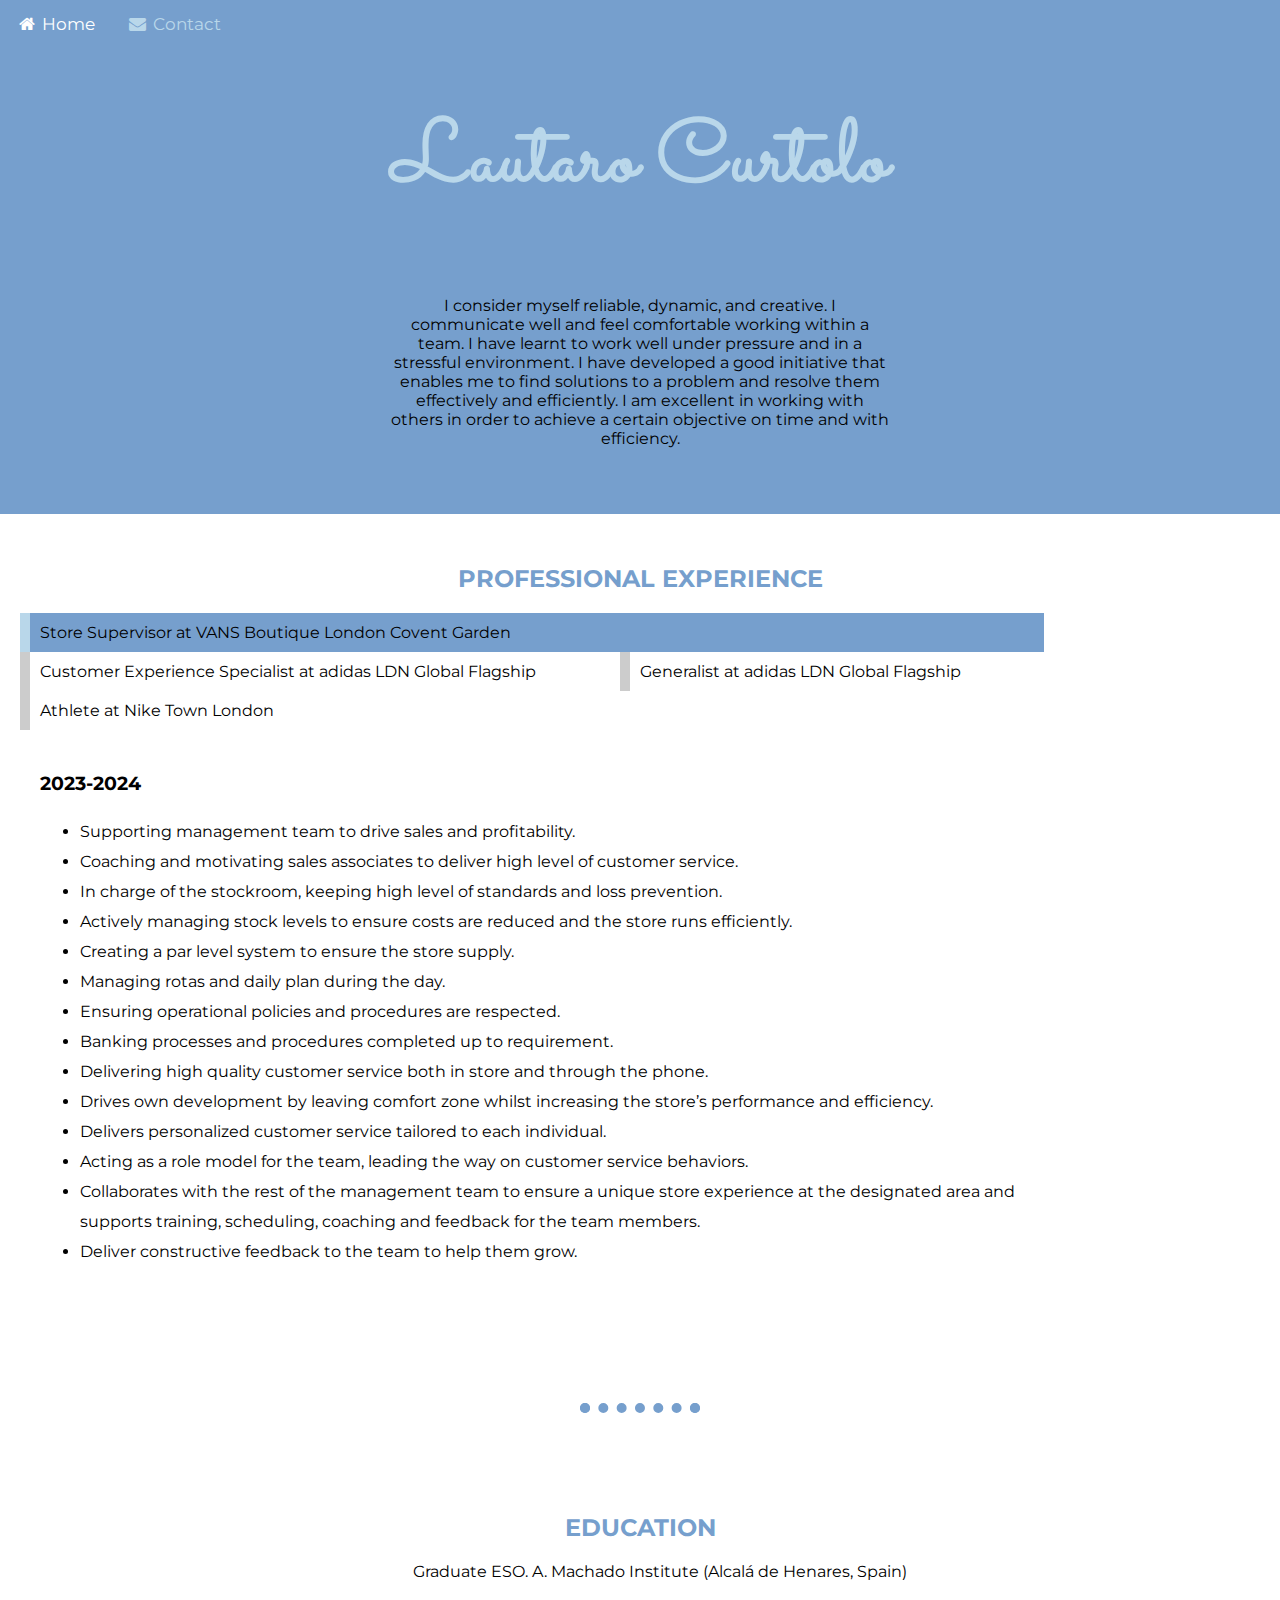
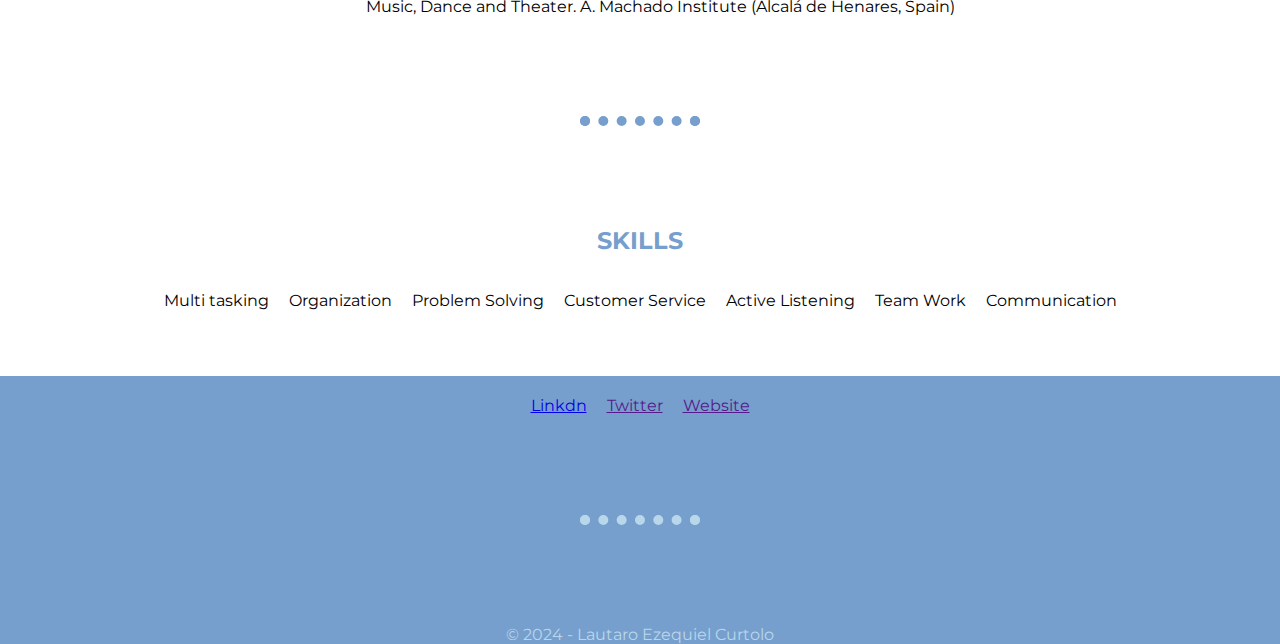
==== Links/My Resume/index.html @ 3bc87cb5 "Add files via upload" ====
<!DOCTYPE html>
<html lang="en">
<head>
    <meta charset="UTF-8">
    <meta name="viewport" content="width=device-width, initial-scale=1.0">
    <title>My Resume</title>
    <link rel="icon" href="/1 Capstone Project/My Website/Images/cloud.png" type="image/icon type">
    <link rel="stylesheet" href="./style.css"/>
    <link rel="preconnect" href="https://fonts.googleapis.com">
<link rel="preconnect" href="https://fonts.gstatic.com" crossorigin>
<link href="https://fonts.googleapis.com/css2?family=Sacramento&display=swap" rel="stylesheet">
<link rel="preconnect" href="https://fonts.googleapis.com">
<link rel="preconnect" href="https://fonts.gstatic.com" crossorigin>
<link href="https://fonts.googleapis.com/css2?family=Montserrat:ital,wght@0,100..900;1,100..900&display=swap" rel="stylesheet">
<link rel="stylesheet" href="https://cdnjs.cloudflare.com/ajax/libs/font-awesome/4.7.0/css/font-awesome.min.css">
</head>
<body>
    <!---NAVBAR--->
    <div class="topnav">
        <a class="active" href="/1 Capstone Project/My Website/index.html"><i class="fa fa-fw fa-home"></i> Home</a>
        <a href="mailto:“lautarocurtolo92@gmail.com”"><i class="fa fa-fw fa-envelope"></i> Contact</a>
    </div>
    <!---TOP-CONTAINER--->
    <div class="primary-box">
        <div class="summary">       
        <h1>Lautaro Curtolo</h1>
                    <h2>Summary</h2>
                        <p>I consider myself reliable, dynamic, and creative. I communicate well and feel 
                            comfortable working within a team. I have learnt to work well under pressure and in a 
                            stressful environment. I have developed a good initiative that enables me to find solutions 
                            to a problem and resolve them effectively and efficiently. I am excellent in working with 
                            others in order to achieve a certain objective on time and with efficiency.
                        </p></div>
    </div> 
    <!---MIDDLE--->
    <h2 class="workexperience">PROFESSIONAL EXPERIENCE</h2>
    <div class="worko-tabs">
        <input class="state" type="radio" title="tab-one" name="tabs-state" id="tab-one" checked />
        <input class="state" type="radio" title="tab-two" name="tabs-state" id="tab-two" />
        <input class="state" type="radio" title="tab-three" name="tabs-state" id="tab-three" />
        <input class="state" type="radio" title="tab-four" name="tabs-state" id="tab-four" />
        <div class="tabs flex-tabs">
            <label for="tab-one" id="tab-one-label" class="tab">Store Supervisor at VANS Boutique London Covent Garden</label>
            <label for="tab-two" id="tab-two-label" class="tab">Customer Experience Specialist at adidas LDN Global Flagship</label>
            <label for="tab-three" id="tab-three-label" class="tab">Generalist at adidas LDN Global Flagship</label>
            <label for="tab-four" id="tab-four-label" class="tab">Athlete at Nike Town London</label>
            <div id="tab-one-panel" class="panel active">
              <h3>2023-2024</h3>
              <ul>
                <li>Supporting management team to drive sales and profitability.</li>
                <li>Coaching and motivating sales associates to deliver high level of customer service.</li>
                <li>In charge of the stockroom, keeping high level of standards and loss prevention.</li>
                <li>Actively managing stock levels to ensure costs are reduced and the store runs efficiently.</li>
                <li>Creating a par level system to ensure the store supply.</li>
                <li>Managing rotas and daily plan during the day.</li>
                <li>Ensuring operational policies and procedures are respected.</li>
                <li>Banking processes and procedures completed up to requirement. </li>
                <li>Delivering high quality customer service both in store and through the phone.</li>
                <li>Drives own development by leaving comfort zone whilst increasing the store’s 
                    performance and efficiency.</li>
                <li>Delivers personalized customer service tailored to each individual.</li>
                <li>Acting as a role model for the team, leading the way on customer service behaviors.</li>
                <li>Collaborates with the rest of the management team to ensure a unique store experience at 
                    the designated area and supports training, scheduling, coaching and feedback for the team 
                    members.</li>
                <li>Deliver constructive feedback to the team to help them grow.</li>
            </ul>
            </div>
            <div id="tab-two-panel" class="panel">
                <h3>2023</h3>
                <ul>
                    <li>Is a role model of customer service behaviors</li>
                    <li>Demonstrates confidence in adidas Originals and optimizes all customer interactions 
                        within the designated customer area</li>
                    <li>Promotes efficient ways to manage the customer "journey."</li>
                    <li>Fosters customer loyalty through high-quality interactions at each step and within the 
                        designated customer area</li>
                    <li>Responsible for improving customer experience at adidas, with the goal of increasing 
                        customer satisfaction, brand engagement and conversion.</li>
                    <li>Assists in the seamless execution of in-store activations events, in collaboration with the 
                        Specialists and Experts. Help to maintain the standards set within these areas.</li>
                    <li>Collaborates with the Experts to ensure a unique Flagship experience at the designated 
                        area and supports training, scheduling, coaching and feedback for the Specialist and 
                        Generalist staff.</li>
                    <li>Provides feedback to all store teams on execution of service model across the designated 
                        customer area</li>
                    <li>Creates and drives a service culture by ensuring all activities are centered on the customer.</li>
                    <li>Positively communicates and is a role model for the adidas Brand Values.</li>
                    <li>Positively offers suggestions and ideas on ways to improve operations and processes 
                        within my area of expertise.</li>
                    <li>Communicates a desire to learn and seizes all available opportunities to drive own 
                        development and increase performance.</li>
                    <li>Drives appropriate level of audience segmentation to deliver personalized and relevant 
                        customer service at the designated customer area.</li>
                    <li>Takes full ownership of KPIs relevant to stages of customer engagement and own 
                        performance.</li>
                </ul>
            </div>
            <div id="tab-three-panel" class="panel">
                <h3>2023</h3>
                <ul>
                    <li>Acting as a Brand Ambassador, proactively and consistently exhibiting Brand Attitude
                    and Values.</li>
                    <li>Fosters customer loyalty through high-quality interactions at each step and within the 
                    designated customer area.</li>
                    <li>Responsible for providing a great brand experience to customers entering the LDN 
                    Flagship, with the goal of increasing customer satisfaction, brand engagement and 
                    conversion.</li>
                    <li>Assisted in the seamless execution of in-store activations events, in collaboration with the 
                    Specialists and Experts. Help to maintain the standards set within these areas.</li>
                    <li>Collaborates with the Specialists, Experts and Senior Customer Experience Manager to 
                    ensure a unique Flagship experience.</li>
                    <li>Completes all applicable training programs and comply with operational procedures.</li>
                    <li>Provides feedback on customer transaction patterns to help drive the store's KPIs.</li>
                    <li>Offers suggestions and ideas on ways to improve operations and processes within my area 
                    of expertise.</li>
                    <li>Collaborates with the Flagship Team to actively reduce product and customer losses.</li>
                    <li>Communicates a desire to learn and seizes all available opportunities to drive own 
                    development and increase performance.</li>
                </ul>
            </div>
            <div id="tab-four-panel" class="panel">
                <h3>2019-2023</h3>
                <ul>
                    <li>Maintain stockroom standards.</li>
                    <li>Manage large deliveries, lead the receiving procedure, and oversee the whole process 
                        according to requirements. Accomplish all KPIs provided by the leadership team. </li>
                    <li>In charge of floor replenishment whilst offering feedback and decision making together 
                        with the shop floor leaders. </li>
                    <li>Fast pace in customer service and busy environment. Meeting the 30 second KPI and 
                        maintaining constant communication with the shop floor.</li>
                    <li>Keeping a low cancellation rate in SFS (Ship from Store) by regularly taking on the GK 
                        role, organising the different tasks and athletes to ensure customers get their product as 
                        quickly and efficiently as possible.</li>
                    <li>Lead the RTV team whilst managing the process from start to finish.</li>
                    <li>Helping other stores with the organisation of their stockroom for the stock take.</li>
                    <li>Part of the Nike By You Team providing premium customer service and one to one 
                        services.</li>
                    <li>Managing a small team in the Nike By You department.</li>
                    <li>Use of engraving and laser machinery as well as heat press.</li>
                    <li>Organizing and running Activations Events in and out of the store.</li>
                    <li>Selected and coursing Just Lead It Apprenticeship.</li>
                    <li>Developing a new stock system within NBY to oversee the sales of prints, ordering, 
                        inventory control and organization, whilst aligning with Going To Zero values, and 
                        reducing expenditure.</li>
                </ul>
            </div>
        </div>
    </div>
    <!---EXPERIENCE--->
    <hr class="border"/>
    <div class="middle-container">
        <h2 class="education">EDUCATION</h2>
        <ul> 
            <p>Graduate ESO. A. Machado Institute (Alcalá de Henares, Spain)</p>
            <p>Music, Dance and Theater. A. Machado Institute (Alcalá de Henares, Spain)</p>
        </ul>
    </div>
    <hr class="border"/>
    <!---SKILLS--->
    <h2 class="tittleskills">SKILLS</h2>
    <div class="skills">        
        <p>Multi tasking</p>
        <p>Organization</p>
        <p>Problem Solving</p>
        <p>Customer Service</p>
        <p>Active Listening</p>
        <p>Team Work</p>
        <p>Communication</p>
    </div>
    <!---BOTTOM--->
    <section class="foots">
    <div class="footer">
        <a href="https://www.linkedin.com/in/lautaro-curtolo-169635174/">Linkdn</a>
        <a href="">Twitter</a>
        <a href="">Website</a>
    </div>
    <hr class="border" id="borders"/>
<footer>© 2024 - Lautaro Ezequiel Curtolo</footer>
    </div>
     </section>
<!---SCRIPT--->
<script>
    var acc = document.getElementsByClassName("accordion");
    var i;
    
    for (i = 0; i < acc.length; i++) {
      acc[i].addEventListener("click", function() {
        this.classList.toggle("active");
        var panel = this.nextElementSibling;
        if (panel.style.maxHeight) {
          panel.style.maxHeight = null;
        } else {
          panel.style.maxHeight = panel.scrollHeight + "px";
        }
      });
    }
    </script>

</body>
</html>
---- Links/My Resume/style.css ----
/*-------------------------------------------MAIN-BOX----------------------------------------------------------*/
.border{  
    border: dotted rgb(118, 159, 205) 10px;
    border-bottom: none;
    width: 100px;
    margin: 100px auto;    
}
h1{
  text-align: center;
  font-size: 88px;
  margin: 0px;
  font-family: Sacramento, cursive;
  color: rgb(185, 215, 234)
}
h2{
    color: rgb(118, 159, 205);
    font-family: Montserrat, sans-serif;
    text-align: center;
}
body{
  margin: 0px;
}
/*-------------------------------------------NAVBAR------------------------------------------------------------*/

.topnav {
  background-color: rgb(118, 159, 205);
  overflow: hidden;
}
.topnav a {
  float: left;
  color:  rgb(185, 215, 234);
  text-align: center;
  padding: 14px 16px;
  text-decoration: none;
  font-size: 17px;
  font-family: Montserrat, sans-serif;
}
.topnav a:hover {
  background-color:  rgb(118, 159, 205);
  color: black;
}
.topnav a.active {
  background-color:  rgb(118, 159, 205);
  color: white;
}
/*-------------------------------------------ACCORDION------------------------------------------------------------*/
@import "bourbon";

/* Android 2.3 :checked fix */
@keyframes fake {
    from {
        opacity: 1;
    }
    to {
        opacity: 1;
    }
}
body {        
    animation: fake 1s infinite;
}

.worko-tabs {
  justify-content: center;
    margin: 20px;
  	width: 80%;
  
    .state{
      position: absolute;
      left: -10000px;
    }
  
    .flex-tabs{
      display: flex;
      justify-content: space-between;
      flex-wrap: wrap;
      font-family: Montserrat, sans-serif;
        
        .tab{
          flex-grow: 1;
          max-height: 40px;
        }
      
        .panel {
          background-color: none;
          line-height: 30px;
          padding: 20px;
          display: none;
          width: 100%;
          flex-basis: auto;
          font-family: Montserrat, sans-serif;
      }
    }

    .tab {
      display: inline-block;
      padding: 10px;
      vertical-align: top;
      background-color: none;
      cursor: hand;
      cursor: pointer;
      border-left: 10px solid #ccc;
      
        &:hover{
          background-color: rgb(118, 159, 205);
        }
    }  
}

#tab-one:checked ~ .tabs #tab-one-label,
#tab-two:checked ~ .tabs #tab-two-label,
#tab-three:checked ~ .tabs #tab-three-label,
#tab-four:checked ~ .tabs #tab-four-label{
    background-color:rgb(118, 159, 205);
    cursor: default;
    border-left-color: rgb(185, 215, 234);
}

#tab-one:checked ~ .tabs #tab-one-panel,
#tab-two:checked ~ .tabs #tab-two-panel,
#tab-three:checked ~ .tabs #tab-three-panel,
#tab-four:checked ~ .tabs #tab-four-panel{
    display: block;
}

@media (max-width: 600px){
  .flex-tabs{
    flex-direction: column;
    
    .tab{
      background: #fff;
      border-bottom: 1px solid #ccc;
      
        &:last-of-type{
          border-bottom: none;
        }
    }
    
    #tab-one-label{order:1;}
    #tab-two-label{order: 3;}
    #tab-three-label{order: 5;};
    #tab-four-label{order: 7;};
    #tab-one-panel{order: 2;}
    #tab-two-panel{order: 4;}
    #tab-three-panel{order: 6;}
    #tab-four-panel{ order: 8;}
  }
  
    #tab-one:checked ~ .tabs #tab-one-label,
    #tab-two:checked ~ .tabs #tab-two-label,
    #tab-three:checked ~ .tabs #tab-three-label,
    #tab-four:checked ~ .tabs #tab-four-label{
      border-bottom: none;
    }
  
  #tab-one:checked ~ .tabs #tab-one-panel,
  #tab-two:checked ~ .tabs #tab-two-panel,
  #tab-three:checked ~ .tabs #tab-three-panel,
  #tab-four:checked ~ .tabs #tab-four-panel{
    border-bottom: 1px solid #ccc;
  }
}
/*-------------------------------------------TOP-CONTAINER-----------------------------------------------------*/
.primary-box{
  background-color: rgb(118, 159, 205);
  text-align: center;
  margin: auto;
  padding: 50px
}
.summary{
    padding-top: auto;
    padding-bottom: auto;
    width: 500px;
    margin: auto;
    font-family: Montserrat, sans-serif;
}

/*-------------------------------------------MIDDLE-CONTAINER--------------------------------------------------*/
.workexperience{
  text-align: center;
  margin: auto;
  font-family: Montserrat, sans-serif;
  padding-top: 50px;
}
.middle-container{
    text-align: center;
    margin: auto;
    font-family: Montserrat, sans-serif;
}
/*-------------------------------------------BOTTOM-CONTAINER--------------------------------------------------*/
.skills{
  display: flex;
  justify-content: center;
  font-family: Montserrat, sans-serif;
  gap: 20px;
  padding-bottom: 50px;
}

/*-------------------------------------------FOOTER------------------------------------------------------------*/
.footer{
    background-color: rgb(118, 159, 205);
    display: flex;
    justify-content: center;
    font-family: Montserrat, sans-serif;
    gap: 20px;
    color: rgb(185, 215, 234);
}
footer{
  background-color: rgb(118, 159, 205);
  display: flex;
  justify-content: center;
  font-family: Montserrat, sans-serif;
  gap: 20px;
  color: rgb(185, 215, 234);
}
.foots{
  padding-top: 20px;
  background-color: rgb(118, 159, 205);
}
#borders{
  border: dotted  rgb(185, 215, 234) 10px;
  border-bottom: none;
}
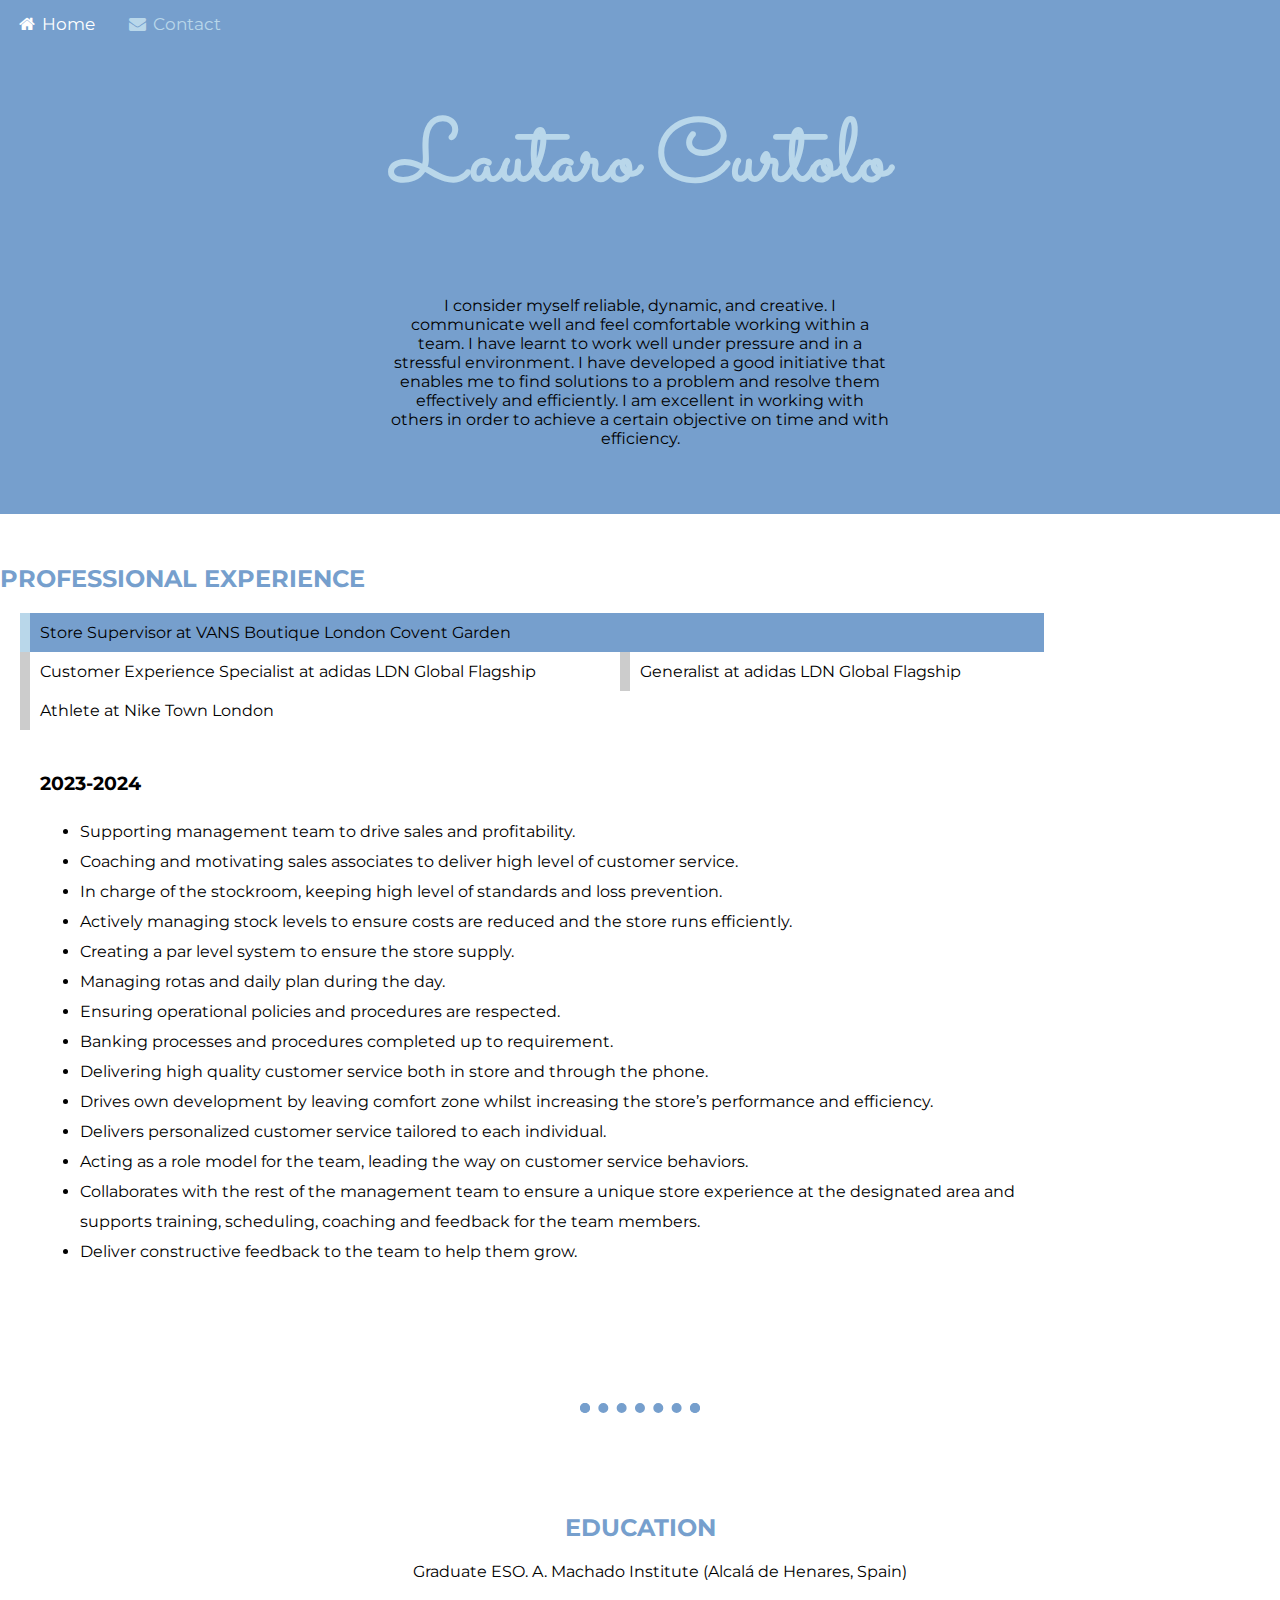
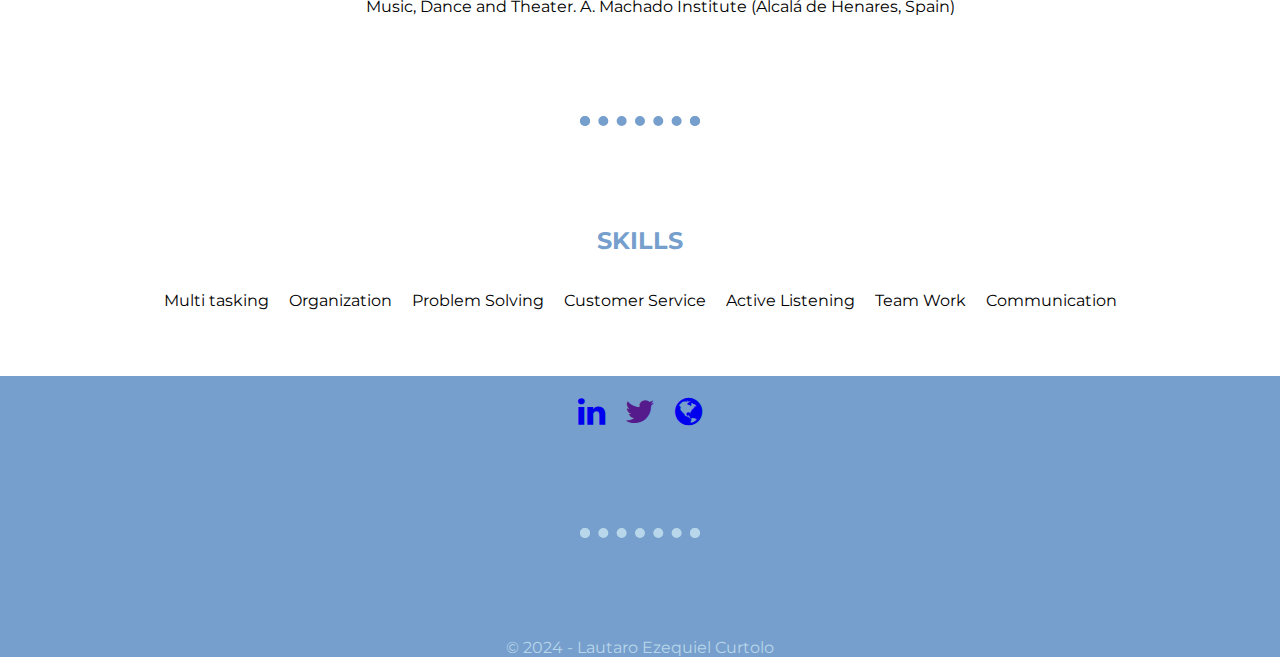
==== commit 77a97716: "Update index.html" ====
--- a/Links/My Resume/index.html
+++ b/Links/My Resume/index.html
@@ -17,7 +17,7 @@
 <body>
     <!---NAVBAR--->
     <div class="topnav">
-        <a class="active" href="/1 Capstone Project/My Website/index.html"><i class="fa fa-fw fa-home"></i> Home</a>
+        <a class="active" href="../../index.html"><i class="fa fa-fw fa-home"></i> Home</a>
         <a href="mailto:“lautarocurtolo92@gmail.com”"><i class="fa fa-fw fa-envelope"></i> Contact</a>
     </div>
     <!---TOP-CONTAINER--->
@@ -171,9 +171,9 @@
     <!---BOTTOM--->
     <section class="foots">
     <div class="footer">
-        <a href="https://www.linkedin.com/in/lautaro-curtolo-169635174/">Linkdn</a>
-        <a href="">Twitter</a>
-        <a href="">Website</a>
+        <a href="https://www.linkedin.com/in/lautaro-curtolo-169635174/"><i class="fa fa-linkedin fa-2x"></i></a>
+        <a href=""><i class="fa fa-twitter fa-2x" aria-hidden="true"></i></a>
+        <a href="../../index.html"><i class="fa fa-globe fa-2x" aria-hidden="true"></i></a>
     </div>
     <hr class="border" id="borders"/>
 <footer>© 2024 - Lautaro Ezequiel Curtolo</footer>
@@ -198,4 +198,4 @@
     </script>
 
 </body>
-</html>+</html>
--- a/Links/My Resume/style.css
+++ b/Links/My Resume/style.css
@@ -1,3 +1,37 @@
+/*-------------------------------------------RESPONSIVENESS--------------------------------------------------*/
+@media (min-width: 319px) and (max-width:480px){
+  body{
+    text-align: center;
+    font-family: "Merriweather", serif;
+  }
+  .middle-container{
+    flex-wrap: wrap;
+  }
+  .skills{
+    flex-wrap: wrap;
+  }
+}
+@media (min-width: 481px) and (max-width:1200px){
+  body{
+    margin: 0;
+    text-align: center;
+    font-family: "Merriweather", serif;
+  }
+  .middle-container{
+    flex-wrap: wrap;
+  }
+  .skills{
+    flex-wrap: wrap;
+  }
+}
+@media (min-width: 1201px) and (max-width:1600px){
+  body{
+    margin: 0;
+    text-align: center;
+    font-family: "Merriweather", serif;
+  }
+  
+}
 /*-------------------------------------------MAIN-BOX----------------------------------------------------------*/
 .border{  
     border: dotted rgb(118, 159, 205) 10px;
@@ -6,7 +40,6 @@
     margin: 100px auto;    
 }
 h1{
-  text-align: center;
   font-size: 88px;
   margin: 0px;
   font-family: Sacramento, cursive;
@@ -15,9 +48,10 @@
 h2{
     color: rgb(118, 159, 205);
     font-family: Montserrat, sans-serif;
-    text-align: center;
 }
 body{
+  text-align: center;
+  font-family: "Merriweather", serif;
   margin: 0px;
 }
 /*-------------------------------------------NAVBAR------------------------------------------------------------*/
@@ -29,7 +63,6 @@
 .topnav a {
   float: left;
   color:  rgb(185, 215, 234);
-  text-align: center;
   padding: 14px 16px;
   text-decoration: none;
   font-size: 17px;
@@ -60,6 +93,7 @@
 }
 
 .worko-tabs {
+  text-align: left;
   justify-content: center;
     margin: 20px;
   	width: 80%;
@@ -126,15 +160,6 @@
   .flex-tabs{
     flex-direction: column;
     
-    .tab{
-      background: #fff;
-      border-bottom: 1px solid #ccc;
-      
-        &:last-of-type{
-          border-bottom: none;
-        }
-    }
-    
     #tab-one-label{order:1;}
     #tab-two-label{order: 3;}
     #tab-three-label{order: 5;};
@@ -156,13 +181,13 @@
   #tab-two:checked ~ .tabs #tab-two-panel,
   #tab-three:checked ~ .tabs #tab-three-panel,
   #tab-four:checked ~ .tabs #tab-four-panel{
-    border-bottom: 1px solid #ccc;
+    border-bottom: none;
   }
 }
 /*-------------------------------------------TOP-CONTAINER-----------------------------------------------------*/
 .primary-box{
-  background-color: rgb(118, 159, 205);
-  text-align: center;
+  display: flex;
+  background-color: rgb(118, 159, 205);
   margin: auto;
   padding: 50px
 }
@@ -176,13 +201,12 @@
 
 /*-------------------------------------------MIDDLE-CONTAINER--------------------------------------------------*/
 .workexperience{
-  text-align: center;
+  display: flex;
   margin: auto;
   font-family: Montserrat, sans-serif;
   padding-top: 50px;
 }
 .middle-container{
-    text-align: center;
     margin: auto;
     font-family: Montserrat, sans-serif;
 }
@@ -219,4 +243,4 @@
 #borders{
   border: dotted  rgb(185, 215, 234) 10px;
   border-bottom: none;
-}+}
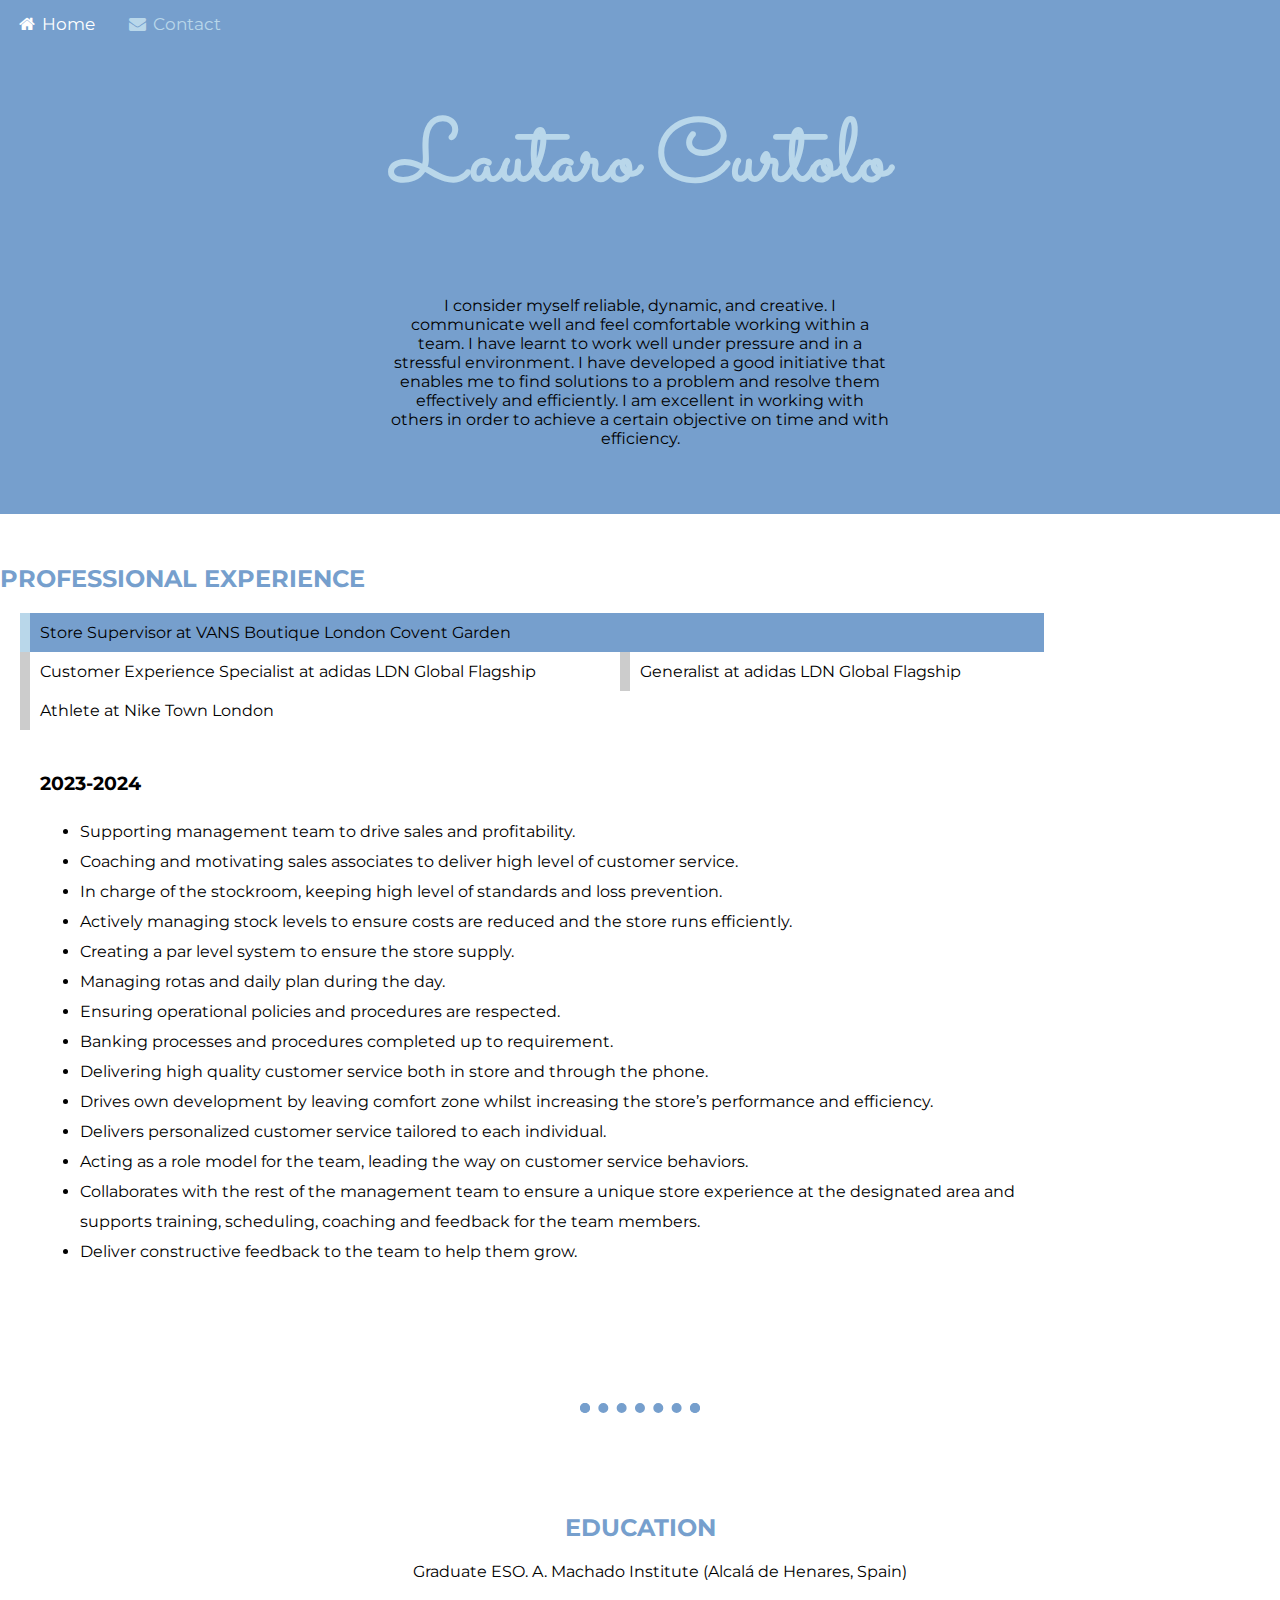
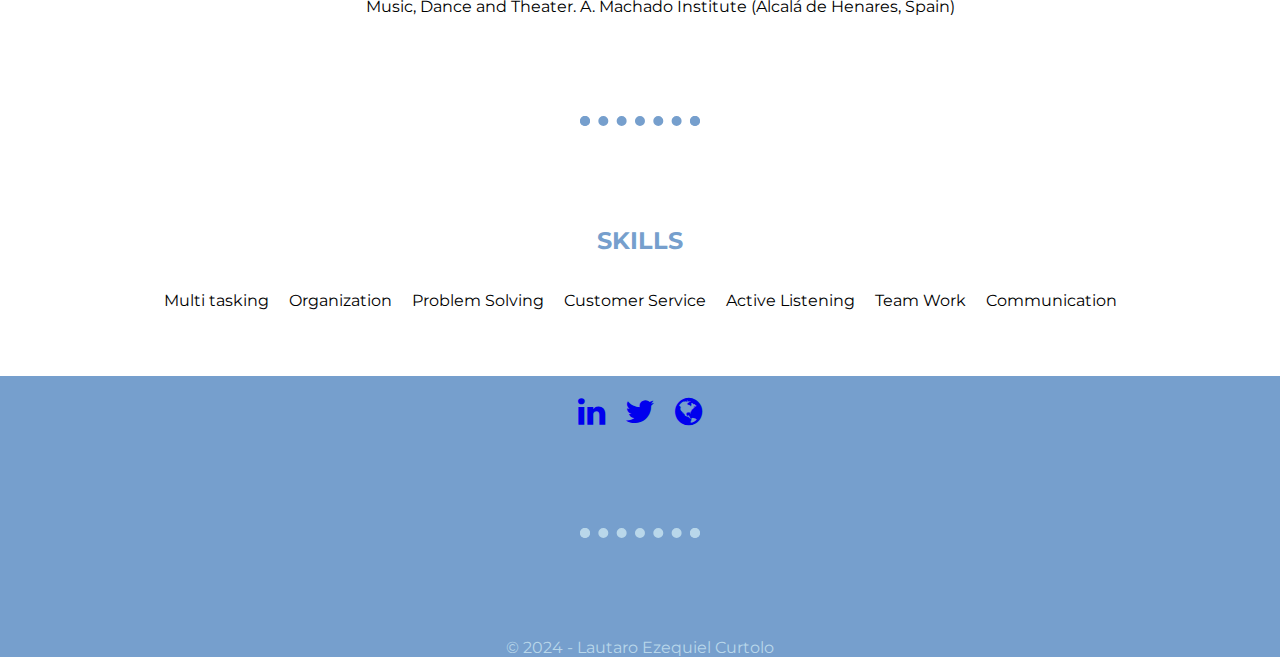
==== commit 46697e43: "Update index.html" ====
--- a/Links/My Resume/index.html
+++ b/Links/My Resume/index.html
@@ -171,8 +171,8 @@
     <!---BOTTOM--->
     <section class="foots">
     <div class="footer">
-        <a href="https://www.linkedin.com/in/lautaro-curtolo-169635174/"><i class="fa fa-linkedin fa-2x"></i></a>
-        <a href=""><i class="fa fa-twitter fa-2x" aria-hidden="true"></i></a>
+        <a href="https://www.linkedin.com/in/lautaro-curtolo-169635174/" target="_blank"><i class="fa fa-linkedin fa-2x"></i></a>
+        <a href="https://x.com/LautaroCurtolo" target="_blank"><i class="fa fa-twitter fa-2x" aria-hidden="true"></i></a>
         <a href="../../index.html"><i class="fa fa-globe fa-2x" aria-hidden="true"></i></a>
     </div>
     <hr class="border" id="borders"/>
